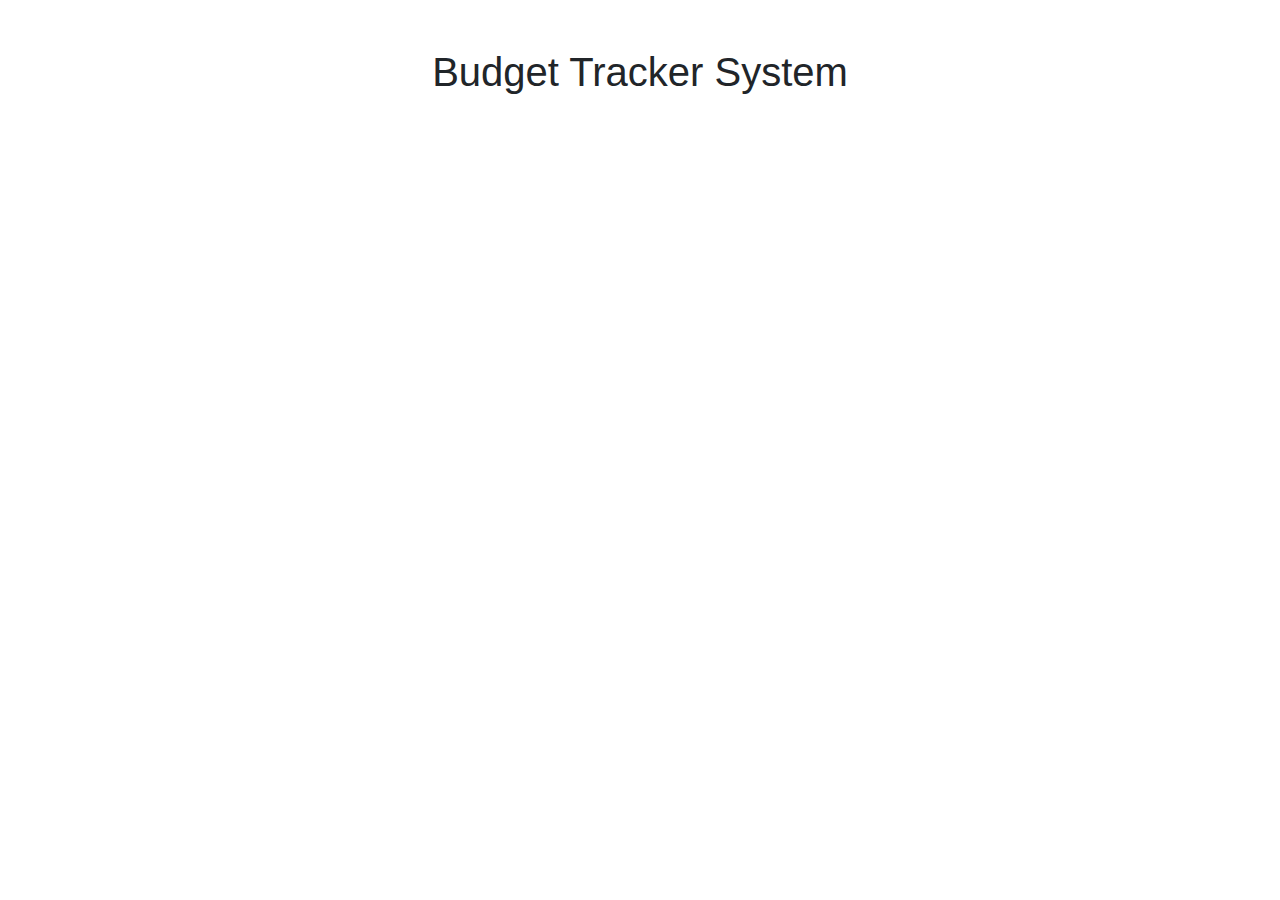
==== app/index.html @ d13b62b8 "[ADD] Basic configuration for project" ====
<!DOCTYPE html>
<html>
<head>
    <meta charset="UTF-8">
    <meta name="viewport" content="width=device-width, initial-scale=1.0">
    <title>Expense Tracker</title>
    <!-- Bootstrap CSS -->
    <link href="https://stackpath.bootstrapcdn.com/bootstrap/4.5.2/css/bootstrap.min.css" rel="stylesheet">
    <link rel="stylesheet" href="styless.css">
</head>
<body>
    <div class="container">
        <div class="row justify-content-center">
            <div class="col-12 d-flex justify-content-center">
                <h1 class="title">Budget Tracker System</h1>
            </div>
        </div>
        <div class="row">
            <div class="backContainer">

            </div>
        </div>
    </div>
    <script src="script.js"></script>
    <!-- Bootstrap JS and dependencies (jQuery and Popper.js) -->
    <script src="https://code.jquery.com/jquery-3.5.1.slim.min.js"></script>
    <script src="https://cdn.jsdelivr.net/npm/@popperjs/core@2.6.0/dist/umd/popper.min.js"></script>
    <script src="https://stackpath.bootstrapcdn.com/bootstrap/4.5.2/js/bootstrap.min.js"></script>
</body>
</html>
---- app/styless.css ----
.title{
    margin: 3rem;
}

.backContainer{
    height: 10rem;
    background-color: black;
    border-radius: 25%;
}
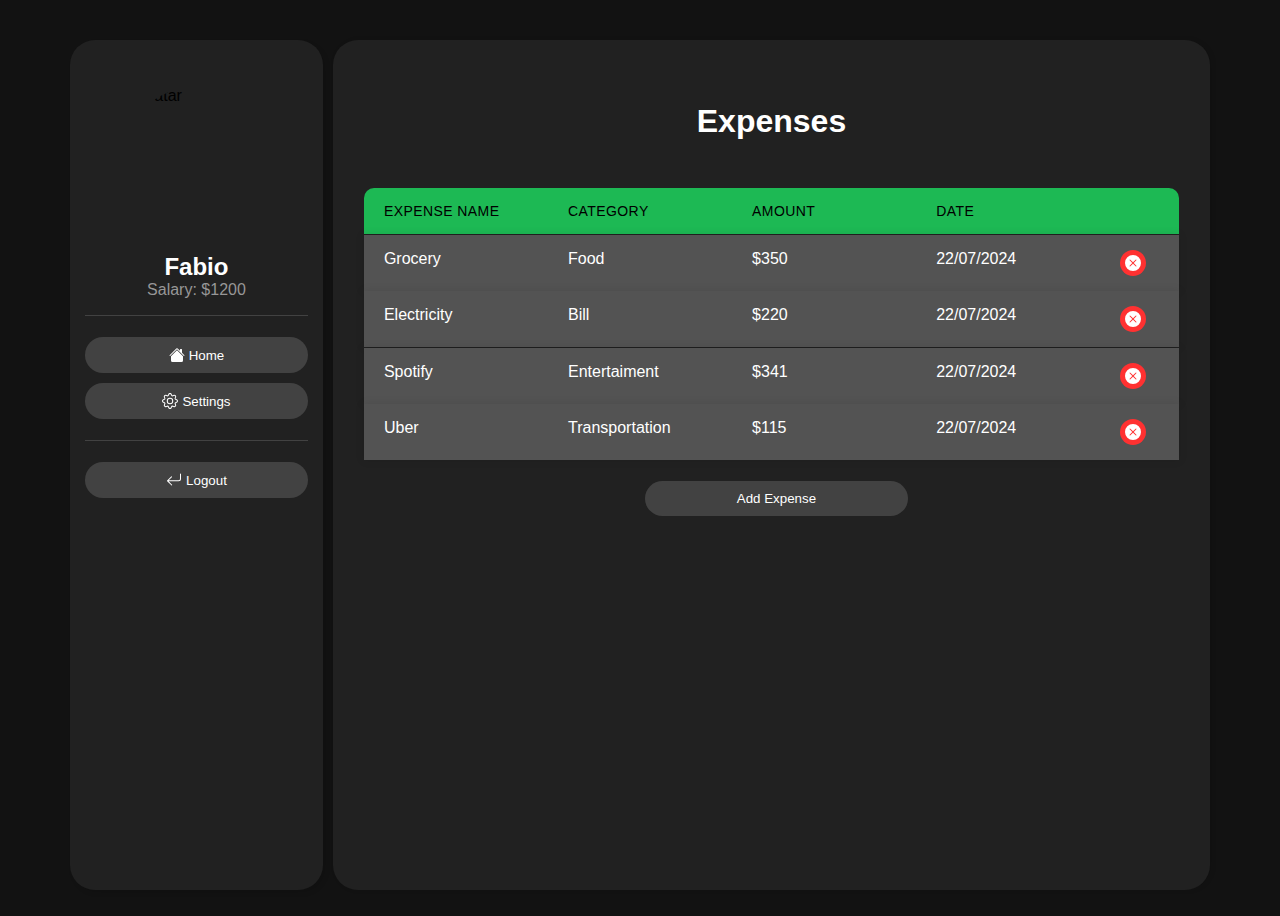
==== commit 3010e884: "[ADD] Expense view v1.0" ====
--- a/app/index.html
+++ b/app/index.html
@@ -4,27 +4,120 @@
     <meta charset="UTF-8">
     <meta name="viewport" content="width=device-width, initial-scale=1.0">
     <title>Expense Tracker</title>
-    <!-- Bootstrap CSS -->
-    <link href="https://stackpath.bootstrapcdn.com/bootstrap/4.5.2/css/bootstrap.min.css" rel="stylesheet">
     <link rel="stylesheet" href="styless.css">
 </head>
 <body>
     <div class="container">
-        <div class="row justify-content-center">
-            <div class="col-12 d-flex justify-content-center">
-                <h1 class="title">Budget Tracker System</h1>
+        <!-- <div class="row">
+            <div class="col col-sm col-md col-lg col-xl">
+                <h1>Budget Tracker System</h1>
             </div>
-        </div>
-        <div class="row">
-            <div class="backContainer">
-
+        </div> -->
+            <div class="main-content">
+                <div class="sidenav">
+                    <!-- Sidenav content here -->
+                     <img src="/img/avatar.jpg" alt="avatar" class="avatar">
+                     <h2>Fabio</h2>
+                     <p class="salary">Salary: $1200</p>
+                     <hr class="divider">
+                     <button class="sdvButton">
+                        <svg xmlns="http://www.w3.org/2000/svg" width="16" height="16" fill="currentColor" class="bi bi-house-fill icon" viewBox="0 0 16 16">
+                            <path d="M8.707 1.5a1 1 0 0 0-1.414 0L.646 8.146a.5.5 0 0 0 .708.708L8 2.207l6.646 6.647a.5.5 0 0 0 .708-.708L13 5.793V2.5a.5.5 0 0 0-.5-.5h-1a.5.5 0 0 0-.5.5v1.293z"/>
+                            <path d="m8 3.293 6 6V13.5a1.5 1.5 0 0 1-1.5 1.5h-9A1.5 1.5 0 0 1 2 13.5V9.293z"/>
+                          </svg>
+                        Home
+                    </button>
+                     <button class="sdvButton">
+                        <svg xmlns="http://www.w3.org/2000/svg" width="16" height="16" fill="currentColor" class="bi bi-gear icon" viewBox="0 0 16 16">
+                            <path d="M8 4.754a3.246 3.246 0 1 0 0 6.492 3.246 3.246 0 0 0 0-6.492M5.754 8a2.246 2.246 0 1 1 4.492 0 2.246 2.246 0 0 1-4.492 0"/>
+                            <path d="M9.796 1.343c-.527-1.79-3.065-1.79-3.592 0l-.094.319a.873.873 0 0 1-1.255.52l-.292-.16c-1.64-.892-3.433.902-2.54 2.541l.159.292a.873.873 0 0 1-.52 1.255l-.319.094c-1.79.527-1.79 3.065 0 3.592l.319.094a.873.873 0 0 1 .52 1.255l-.16.292c-.892 1.64.901 3.434 2.541 2.54l.292-.159a.873.873 0 0 1 1.255.52l.094.319c.527 1.79 3.065 1.79 3.592 0l.094-.319a.873.873 0 0 1 1.255-.52l.292.16c1.64.893 3.434-.902 2.54-2.541l-.159-.292a.873.873 0 0 1 .52-1.255l.319-.094c1.79-.527 1.79-3.065 0-3.592l-.319-.094a.873.873 0 0 1-.52-1.255l.16-.292c.893-1.64-.902-3.433-2.541-2.54l-.292.159a.873.873 0 0 1-1.255-.52zm-2.633.283c.246-.835 1.428-.835 1.674 0l.094.319a1.873 1.873 0 0 0 2.693 1.115l.291-.16c.764-.415 1.6.42 1.184 1.185l-.159.292a1.873 1.873 0 0 0 1.116 2.692l.318.094c.835.246.835 1.428 0 1.674l-.319.094a1.873 1.873 0 0 0-1.115 2.693l.16.291c.415.764-.42 1.6-1.185 1.184l-.291-.159a1.873 1.873 0 0 0-2.693 1.116l-.094.318c-.246.835-1.428.835-1.674 0l-.094-.319a1.873 1.873 0 0 0-2.692-1.115l-.292.16c-.764.415-1.6-.42-1.184-1.185l.159-.291A1.873 1.873 0 0 0 1.945 8.93l-.319-.094c-.835-.246-.835-1.428 0-1.674l.319-.094A1.873 1.873 0 0 0 3.06 4.377l-.16-.292c-.415-.764.42-1.6 1.185-1.184l.292.159a1.873 1.873 0 0 0 2.692-1.115z"/>
+                          </svg>
+                          Settings
+                    </button>
+                     <hr class="divider">
+                    <button class="sdvButton">
+                        <svg xmlns="http://www.w3.org/2000/svg" width="16" height="16" fill="currentColor" class="bi bi-arrow-return-left icon" viewBox="0 0 16 16">
+                            <path fill-rule="evenodd" d="M14.5 1.5a.5.5 0 0 1 .5.5v4.8a2.5 2.5 0 0 1-2.5 2.5H2.707l3.347 3.346a.5.5 0 0 1-.708.708l-4.2-4.2a.5.5 0 0 1 0-.708l4-4a.5.5 0 1 1 .708.708L2.707 8.3H12.5A1.5 1.5 0 0 0 14 6.8V2a.5.5 0 0 1 .5-.5"/>
+                          </svg>
+                        Logout
+                    </button>
+                </div>
+                <div class="backContainer">
+                    <!-- Main content here -->
+                     <h1>Expenses</h1>
+                     <ul class="responsive-table">
+                        <li class="table-header">
+                          <div class="colt header-col-1">Expense Name</div>
+                          <div class="colt header-col-2">Category</div>
+                          <div class="colt header-col-3">Amount</div>
+                          <div class="colt header-col-4">Date</div>
+                          <div class="colt header-col-5"></div>
+                        </li>
+                        <li class="table-row">
+                          <div class="colt header-col-1 " data-label="Job Id">Grocery</div>
+                          <div class="colt header-col-2" data-label="Customer Name">Food</div>
+                          <div class="colt header-col-3" data-label="Amount">$350</div>
+                          <div class="colt header-col-4" data-label="Payment Status">22/07/2024</div>
+                          <div class="colt header-col-5" data-label="Payment Status">
+                            <button class="cancelButton">
+                                <svg xmlns="http://www.w3.org/2000/svg" width="16" height="16" fill="currentColor" class="bi bi-x-circle-fill icon" viewBox="0 0 16 16">
+                                    <path d="M16 8A8 8 0 1 1 0 8a8 8 0 0 1 16 0M5.354 4.646a.5.5 0 1 0-.708.708L7.293 8l-2.647 2.646a.5.5 0 0 0 .708.708L8 8.707l2.646 2.647a.5.5 0 0 0 .708-.708L8.707 8l2.647-2.646a.5.5 0 0 0-.708-.708L8 7.293z"/>
+                                  </svg>
+                            </button>
+                          </div>
+                        </li>
+                        <li class="table-row">
+                          <div class="colt header-col-1 " data-label="Job Id">Electricity</div>
+                          <div class="colt header-col-2" data-label="Customer Name">Bill</div>
+                          <div class="colt header-col-3" data-label="Amount">$220</div>
+                          <div class="colt header-col-4" data-label="Payment Status">22/07/2024</div>
+                          <div class="colt header-col-5" data-label="Payment Status">
+                            <button class="cancelButton">
+                                <svg xmlns="http://www.w3.org/2000/svg" width="16" height="16" fill="currentColor" class="bi bi-x-circle-fill icon" viewBox="0 0 16 16">
+                                    <path d="M16 8A8 8 0 1 1 0 8a8 8 0 0 1 16 0M5.354 4.646a.5.5 0 1 0-.708.708L7.293 8l-2.647 2.646a.5.5 0 0 0 .708.708L8 8.707l2.646 2.647a.5.5 0 0 0 .708-.708L8.707 8l2.647-2.646a.5.5 0 0 0-.708-.708L8 7.293z"/>
+                                  </svg>
+                            </button>
+                          </div>
+                        </li>
+                        <li class="table-row">
+                          <div class="colt header-col-1 " data-label="Job Id">Spotify</div>
+                          <div class="colt header-col-2" data-label="Customer Name">Entertaiment</div>
+                          <div class="colt header-col-3" data-label="Amount">$341</div>
+                          <div class="colt header-col-4" data-label="Payment Status">22/07/2024</div>
+                          <div class="colt header-col-5" data-label="Payment Status">
+                            <button class="cancelButton">
+                            <svg xmlns="http://www.w3.org/2000/svg" width="16" height="16" fill="currentColor" class="bi bi-x-circle-fill icon" viewBox="0 0 16 16">
+                                <path d="M16 8A8 8 0 1 1 0 8a8 8 0 0 1 16 0M5.354 4.646a.5.5 0 1 0-.708.708L7.293 8l-2.647 2.646a.5.5 0 0 0 .708.708L8 8.707l2.646 2.647a.5.5 0 0 0 .708-.708L8.707 8l2.647-2.646a.5.5 0 0 0-.708-.708L8 7.293z"/>
+                              </svg>
+                            </button>
+                            </div>
+                        </li>
+                        <li class="table-row">
+                          <div class="colt header-col-1" data-label="Job Id">Uber</div>
+                          <div class="colt header-col-2" data-label="Customer Name">Transportation</div>
+                          <div class="colt header-col-3" data-label="Amount">$115</div>
+                          <div class="colt header-col-4" data-label="Payment Status">22/07/2024</div>
+                          <div class="colt header-col-5" data-label="Payment Status">
+                            <button class="cancelButton">
+                                <svg xmlns="http://www.w3.org/2000/svg" width="16" height="16" fill="currentColor" class="bi bi-x-circle-fill icon" viewBox="0 0 16 16">
+                                    <path d="M16 8A8 8 0 1 1 0 8a8 8 0 0 1 16 0M5.354 4.646a.5.5 0 1 0-.708.708L7.293 8l-2.647 2.646a.5.5 0 0 0 .708.708L8 8.707l2.646 2.647a.5.5 0 0 0 .708-.708L8.707 8l2.647-2.646a.5.5 0 0 0-.708-.708L8 7.293z"/>
+                                  </svg>
+                            </button>
+                          </div>
+                        </li>
+                      </ul>
+                      <div class="row">
+                        <div class="col col-sm col-md col-lg col-xl"></div>
+                        <div class="col col-sm col-md col-lg col-xl">
+                            <button class="sdvButton">Add Expense</button>
+                        </div>
+                        <div class="col col-sm col-md col-lg col-xl"></div>
+                      </div>
+                </div>
             </div>
         </div>
     </div>
     <script src="script.js"></script>
-    <!-- Bootstrap JS and dependencies (jQuery and Popper.js) -->
-    <script src="https://code.jquery.com/jquery-3.5.1.slim.min.js"></script>
-    <script src="https://cdn.jsdelivr.net/npm/@popperjs/core@2.6.0/dist/umd/popper.min.js"></script>
-    <script src="https://stackpath.bootstrapcdn.com/bootstrap/4.5.2/js/bootstrap.min.js"></script>
 </body>
-</html>+</html>
+
--- a/app/styless.css
+++ b/app/styless.css
@@ -1,9 +1,251 @@
-.title{
+html{
+    background-color: #121212;
+    font-family: 'Verdana', sans-serif;
+}
+
+h1{
     margin: 3rem;
+    text-align: center;
+    color: white;
+}
+
+h2{
+    /* margin: 3rem; */
+    text-align: center;
+    color: white;
+    margin-top: 1rem;
+    margin-bottom: 0;
+}
+.avatar {
+    margin-top: 2rem;
+    width: 150px;
+    height: 150px;
+    border-radius: 50%;
+}
+
+.container {
+    width: 100%;
+    padding-right: 15px;
+    padding-left: 15px;
+    margin-right: auto;
+    margin-left: auto;
+}
+
+.row {
+    display: flex;
+    flex-wrap: wrap;
+    margin-right: -15px;
+    margin-left: -15px;
+}
+
+.col {
+    padding-right: 15px;
+    padding-left: 15px;
+    flex: 1;
+    min-width: 100%; /* Default: stack columns vertically */
+}
+
+@media (min-width: 576px) {
+    .container {
+        max-width: 540px;
+    }
+    .col-sm {
+        min-width: calc(100% / 2); /* Two columns */
+    }
+}
+
+@media (min-width: 768px) {
+    .container {
+        max-width: 720px;
+    }
+    .col-md {
+        min-width: calc(100% / 3); /* Three columns */
+    }
+}
+
+@media (min-width: 992px) {
+    .container {
+        max-width: 960px;
+    }
+    .col-lg {
+        min-width: calc(100% / 4); /* Four columns */
+    }
+}
+
+@media (min-width: 1200px) {
+    .container {
+        max-width: 1140px;
+    }
+    .col-xl {
+        min-width: calc(100% / 6); /* Six columns */
+    }
+}
+
+.main-content {
+    display: flex;
+    height: 100vh;
+}
+
+.sidenav {
+    width: 300px;
+    margin-right: 10px;
+    background-color: #212121;
+    box-shadow: 3px 3px 5px rgba(0, 0, 0, 0.1);
+    padding: 15px;
+    border-radius: 25px;
+    height: calc(100vh - 5rem);
+    margin-top: 2rem;
+    display: flex;
+    flex-direction: column;
+    align-items: center;
+}
+
+.sdvButton{
+    width: 100%;
+    padding: 10px;
+    margin: 5px;
+    border-radius: 25px;
+    background-color: #424242;
+    color: white;
+    border: none;
+    cursor: pointer;
+    display: flex;
+    align-items: center;
+    justify-content: center;
+    transition: background-color 0.3s ease, transform 0.3s ease; /* Add transition for smooth effect */
+}
+.sdvButton .icon {
+    margin-right: 4px; /* Add some space between the icon and the text */
+    vertical-align: middle; /* Ensure vertical alignment */
+}
+.sdvButton:hover{
+    background-color: #1db954;
+    transform: scale(1.05);
+}
+
+.cancelButton{
+    height: auto;
+    padding: 5px;
+    border-radius: 100px;
+    background-color: #ff3131;
+    color: white;
+    border: none;
+    cursor: pointer;
+    display: flex;
+    align-items: center;
+    justify-content: center;
+    transition: transform 0.3s ease; /* Add transition for smooth effect */
+}
+.cancelButton .icon {
+    vertical-align: middle;
+}
+.cancelButton:hover{
+    transform: scale(1.15);
+}
+
+.divider {
+    width: 100%;
+    height: 1px;
+    background-color: #424242;
+    margin: 1rem 0;
+    border: none;
 }
 
 .backContainer{
-    height: 10rem;
-    background-color: black;
-    border-radius: 25%;
-}+    /* height: 100%; */
+    width: 100%;
+    background-color: #212121;
+    border-radius: 25px;
+    box-shadow: 2px 0 5px rgba(0, 0, 0, 0.1);
+        /* 10px 10px 20px rgba(0, 0, 0, 0.1),  Bottom-right shadow
+        -10px -10px 20px rgba(0, 0, 0, 0.1), Top-left shadow
+        10px -10px 20px rgba(0, 0, 0, 0.1),  Top-right shadow
+        -10px 10px 20px rgba(0, 0, 0, 0.1);  Bottom-left shadow */
+    padding: 15px;
+    margin-top: 2rem;
+    height: calc(100vh - 5rem);
+}
+
+.salary{
+    color: #979797;
+    margin: 0;
+}
+
+ul{
+    padding-left: 1rem;
+    padding-right: 1rem;
+}
+
+
+.responsive-table li {
+    /* border-radius: 3px; */
+    padding: 15px 20px; /* Reduced padding */
+    display: flex;
+    justify-content: space-between;
+    margin-bottom: 0.5px; /* Reduced margin */
+  }
+  
+  .responsive-table .table-header {
+    background-color: #1db954;
+    font-size: 14px;
+    text-transform: uppercase;
+    letter-spacing: 0.03em;
+    border-top-left-radius: 10px;
+    border-top-right-radius: 10px;
+  }
+  
+  .responsive-table .table-row {
+    background-color: #535353;
+    color: white;
+    box-shadow: 0px 0px 9px 0px rgba(0, 0, 0, 0.1);
+  }
+  
+  .responsive-table .header-col-1 {
+    flex-basis: 23.75%;
+}
+
+.responsive-table .header-col-2 {
+    flex-basis: 23.75%;
+}
+
+.responsive-table .header-col-3 {
+    flex-basis: 23.75%;
+}
+
+.responsive-table .header-col-4 {
+    flex-basis: 23.75%;
+}
+.responsive-table .header-col-5 {
+    flex-basis: 5%;
+}
+  
+  @media all and (max-width: 767px) {
+    .responsive-table .table-header {
+      display: none;
+    }
+  
+    .responsive-table li {
+      display: block;
+    }
+  
+    .responsive-table .colt {
+      flex-basis: 100%;
+    }
+  
+    .responsive-table .colt {
+      display: flex;
+      padding: 10px 0;
+    }
+  
+    .responsive-table .colt:before {
+      color: #6C7A89;
+      padding-right: 10px;
+      content: attr(data-label);
+      flex-basis: 50%;
+      text-align: right;
+    }
+
+    .backContainer{
+        min-height: auto;
+    }
+}
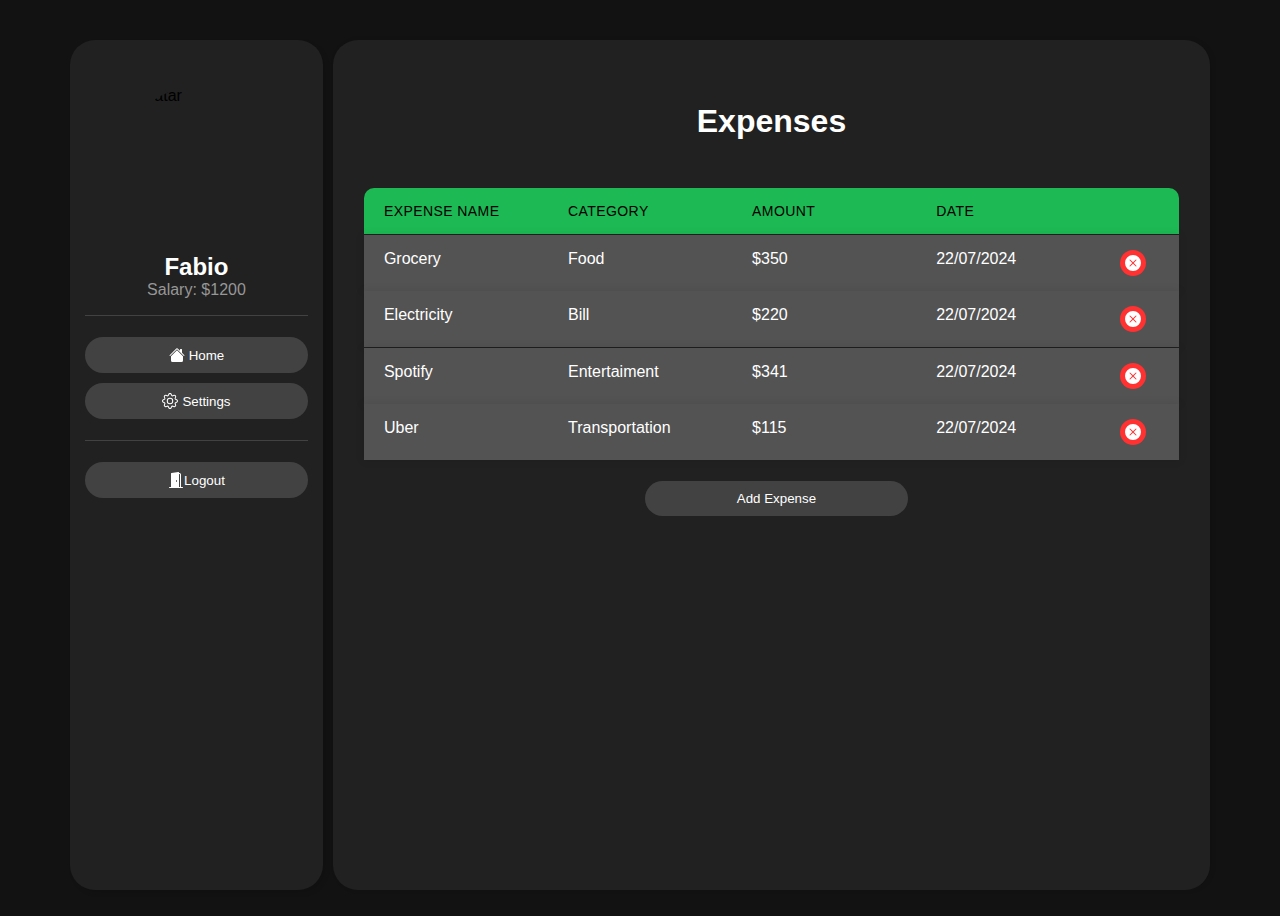
==== commit eff47611: "[ADD] Sidenav as component" ====
--- a/app/index.html
+++ b/app/index.html
@@ -8,40 +8,10 @@
 </head>
 <body>
     <div class="container">
-        <!-- <div class="row">
-            <div class="col col-sm col-md col-lg col-xl">
-                <h1>Budget Tracker System</h1>
-            </div>
-        </div> -->
             <div class="main-content">
-                <div class="sidenav">
-                    <!-- Sidenav content here -->
-                     <img src="/img/avatar.jpg" alt="avatar" class="avatar">
-                     <h2>Fabio</h2>
-                     <p class="salary">Salary: $1200</p>
-                     <hr class="divider">
-                     <button class="sdvButton">
-                        <svg xmlns="http://www.w3.org/2000/svg" width="16" height="16" fill="currentColor" class="bi bi-house-fill icon" viewBox="0 0 16 16">
-                            <path d="M8.707 1.5a1 1 0 0 0-1.414 0L.646 8.146a.5.5 0 0 0 .708.708L8 2.207l6.646 6.647a.5.5 0 0 0 .708-.708L13 5.793V2.5a.5.5 0 0 0-.5-.5h-1a.5.5 0 0 0-.5.5v1.293z"/>
-                            <path d="m8 3.293 6 6V13.5a1.5 1.5 0 0 1-1.5 1.5h-9A1.5 1.5 0 0 1 2 13.5V9.293z"/>
-                          </svg>
-                        Home
-                    </button>
-                     <button class="sdvButton">
-                        <svg xmlns="http://www.w3.org/2000/svg" width="16" height="16" fill="currentColor" class="bi bi-gear icon" viewBox="0 0 16 16">
-                            <path d="M8 4.754a3.246 3.246 0 1 0 0 6.492 3.246 3.246 0 0 0 0-6.492M5.754 8a2.246 2.246 0 1 1 4.492 0 2.246 2.246 0 0 1-4.492 0"/>
-                            <path d="M9.796 1.343c-.527-1.79-3.065-1.79-3.592 0l-.094.319a.873.873 0 0 1-1.255.52l-.292-.16c-1.64-.892-3.433.902-2.54 2.541l.159.292a.873.873 0 0 1-.52 1.255l-.319.094c-1.79.527-1.79 3.065 0 3.592l.319.094a.873.873 0 0 1 .52 1.255l-.16.292c-.892 1.64.901 3.434 2.541 2.54l.292-.159a.873.873 0 0 1 1.255.52l.094.319c.527 1.79 3.065 1.79 3.592 0l.094-.319a.873.873 0 0 1 1.255-.52l.292.16c1.64.893 3.434-.902 2.54-2.541l-.159-.292a.873.873 0 0 1 .52-1.255l.319-.094c1.79-.527 1.79-3.065 0-3.592l-.319-.094a.873.873 0 0 1-.52-1.255l.16-.292c.893-1.64-.902-3.433-2.541-2.54l-.292.159a.873.873 0 0 1-1.255-.52zm-2.633.283c.246-.835 1.428-.835 1.674 0l.094.319a1.873 1.873 0 0 0 2.693 1.115l.291-.16c.764-.415 1.6.42 1.184 1.185l-.159.292a1.873 1.873 0 0 0 1.116 2.692l.318.094c.835.246.835 1.428 0 1.674l-.319.094a1.873 1.873 0 0 0-1.115 2.693l.16.291c.415.764-.42 1.6-1.185 1.184l-.291-.159a1.873 1.873 0 0 0-2.693 1.116l-.094.318c-.246.835-1.428.835-1.674 0l-.094-.319a1.873 1.873 0 0 0-2.692-1.115l-.292.16c-.764.415-1.6-.42-1.184-1.185l.159-.291A1.873 1.873 0 0 0 1.945 8.93l-.319-.094c-.835-.246-.835-1.428 0-1.674l.319-.094A1.873 1.873 0 0 0 3.06 4.377l-.16-.292c-.415-.764.42-1.6 1.185-1.184l.292.159a1.873 1.873 0 0 0 2.692-1.115z"/>
-                          </svg>
-                          Settings
-                    </button>
-                     <hr class="divider">
-                    <button class="sdvButton">
-                        <svg xmlns="http://www.w3.org/2000/svg" width="16" height="16" fill="currentColor" class="bi bi-arrow-return-left icon" viewBox="0 0 16 16">
-                            <path fill-rule="evenodd" d="M14.5 1.5a.5.5 0 0 1 .5.5v4.8a2.5 2.5 0 0 1-2.5 2.5H2.707l3.347 3.346a.5.5 0 0 1-.708.708l-4.2-4.2a.5.5 0 0 1 0-.708l4-4a.5.5 0 1 1 .708.708L2.707 8.3H12.5A1.5 1.5 0 0 0 14 6.8V2a.5.5 0 0 1 .5-.5"/>
-                          </svg>
-                        Logout
-                    </button>
-                </div>
+              <div class="sidenav" id="sidenav">
+                <!-- Sidebar content -->
+              </div>
                 <div class="backContainer">
                     <!-- Main content here -->
                      <h1>Expenses</h1>
@@ -117,7 +87,8 @@
             </div>
         </div>
     </div>
-    <script src="script.js"></script>
+    <!-- <script src="script.js"></script> -->
+    <script src="/app/scripts/sidenav.js"></script>
 </body>
 </html>
 
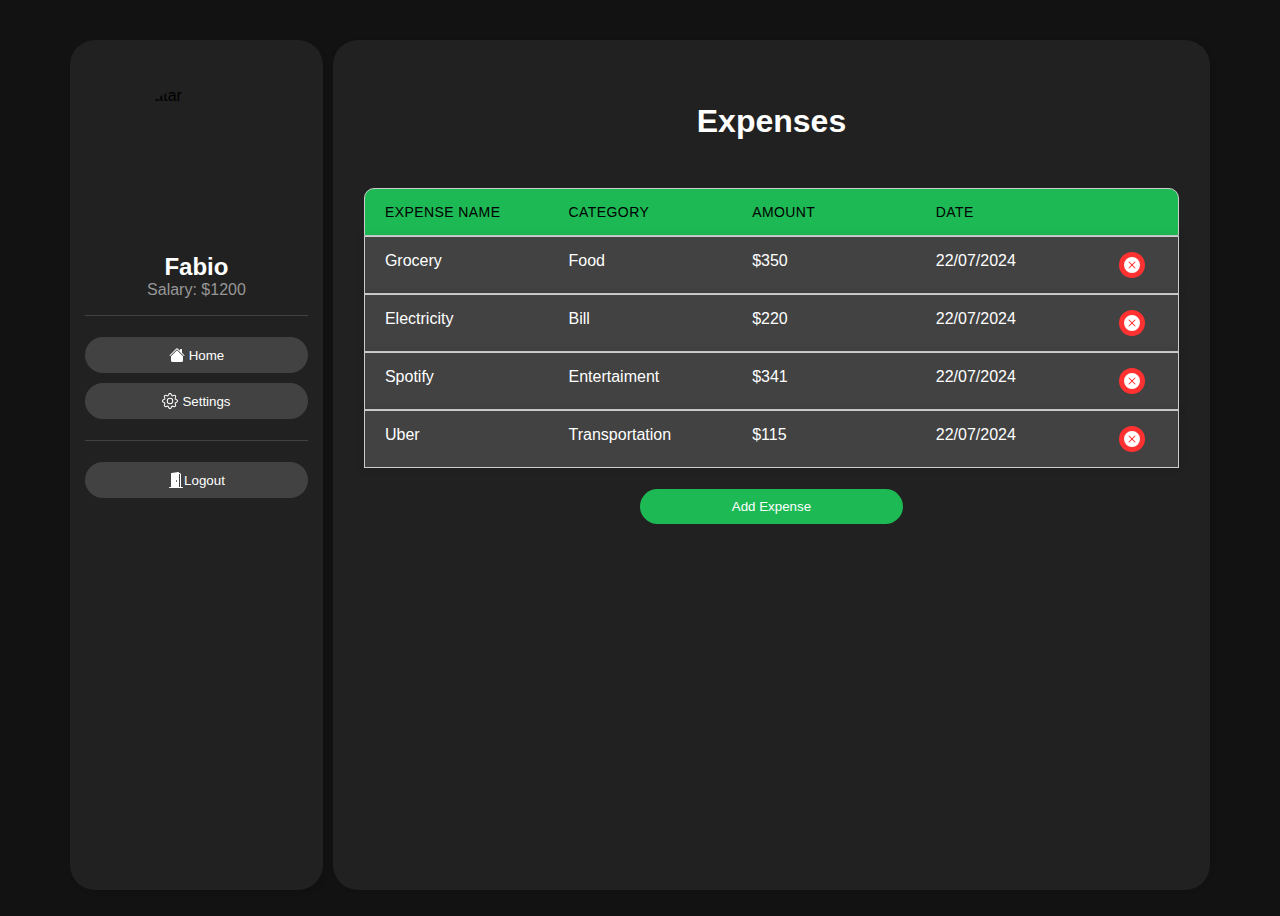
==== commit 531d960a: "[ADD] Frontend implementation" ====
--- a/app/index.html
+++ b/app/index.html
@@ -4,90 +4,92 @@
     <meta charset="UTF-8">
     <meta name="viewport" content="width=device-width, initial-scale=1.0">
     <title>Expense Tracker</title>
-    <link rel="stylesheet" href="styless.css">
+    <link rel="stylesheet" href="/app/styles/styless.css">
+    <link rel="stylesheet" href="/app/styles/settings.css">
 </head>
 <body>
     <div class="container">
-            <div class="main-content">
-              <div class="sidenav" id="sidenav">
-                <!-- Sidebar content -->
+      <div class="main-content">
+        <!-- Navbar -->
+      <div class="navbar">
+        <button id="navbarButton" class="navbarButton">☰</button>
+    </div>
+
+  <!-- Sidebar -->
+  <div id="sidenav" class="sidenav"></div>
+        <div class="backContainer">
+        <!-- Main content here -->
+          <h1>Expenses</h1>
+          <ul class="responsive-table">
+            <li class="table-header">
+              <div class="colt header-col-1">Expense Name</div>
+              <div class="colt header-col-2">Category</div>
+              <div class="colt header-col-3">Amount</div>
+              <div class="colt header-col-4">Date</div>
+              <div class="colt header-col-5"></div>
+            </li>
+            <li class="table-row">
+              <div class="colt header-col-1 " data-label="Expense name">Grocery</div>
+              <div class="colt header-col-2" data-label="Category">Food</div>
+              <div class="colt header-col-3" data-label="Amount">$350</div>
+              <div class="colt header-col-4" data-label="Date">22/07/2024</div>
+              <div class="colt header-col-5" data-label="Delete">
+                <button class="cancelButton">
+                    <svg xmlns="http://www.w3.org/2000/svg" width="16" height="16" fill="currentColor" class="bi bi-x-circle-fill icon" viewBox="0 0 16 16">
+                        <path d="M16 8A8 8 0 1 1 0 8a8 8 0 0 1 16 0M5.354 4.646a.5.5 0 1 0-.708.708L7.293 8l-2.647 2.646a.5.5 0 0 0 .708.708L8 8.707l2.646 2.647a.5.5 0 0 0 .708-.708L8.707 8l2.647-2.646a.5.5 0 0 0-.708-.708L8 7.293z"/>
+                      </svg>
+                </button>
               </div>
-                <div class="backContainer">
-                    <!-- Main content here -->
-                     <h1>Expenses</h1>
-                     <ul class="responsive-table">
-                        <li class="table-header">
-                          <div class="colt header-col-1">Expense Name</div>
-                          <div class="colt header-col-2">Category</div>
-                          <div class="colt header-col-3">Amount</div>
-                          <div class="colt header-col-4">Date</div>
-                          <div class="colt header-col-5"></div>
-                        </li>
-                        <li class="table-row">
-                          <div class="colt header-col-1 " data-label="Job Id">Grocery</div>
-                          <div class="colt header-col-2" data-label="Customer Name">Food</div>
-                          <div class="colt header-col-3" data-label="Amount">$350</div>
-                          <div class="colt header-col-4" data-label="Payment Status">22/07/2024</div>
-                          <div class="colt header-col-5" data-label="Payment Status">
-                            <button class="cancelButton">
-                                <svg xmlns="http://www.w3.org/2000/svg" width="16" height="16" fill="currentColor" class="bi bi-x-circle-fill icon" viewBox="0 0 16 16">
-                                    <path d="M16 8A8 8 0 1 1 0 8a8 8 0 0 1 16 0M5.354 4.646a.5.5 0 1 0-.708.708L7.293 8l-2.647 2.646a.5.5 0 0 0 .708.708L8 8.707l2.646 2.647a.5.5 0 0 0 .708-.708L8.707 8l2.647-2.646a.5.5 0 0 0-.708-.708L8 7.293z"/>
-                                  </svg>
-                            </button>
-                          </div>
-                        </li>
-                        <li class="table-row">
-                          <div class="colt header-col-1 " data-label="Job Id">Electricity</div>
-                          <div class="colt header-col-2" data-label="Customer Name">Bill</div>
-                          <div class="colt header-col-3" data-label="Amount">$220</div>
-                          <div class="colt header-col-4" data-label="Payment Status">22/07/2024</div>
-                          <div class="colt header-col-5" data-label="Payment Status">
-                            <button class="cancelButton">
-                                <svg xmlns="http://www.w3.org/2000/svg" width="16" height="16" fill="currentColor" class="bi bi-x-circle-fill icon" viewBox="0 0 16 16">
-                                    <path d="M16 8A8 8 0 1 1 0 8a8 8 0 0 1 16 0M5.354 4.646a.5.5 0 1 0-.708.708L7.293 8l-2.647 2.646a.5.5 0 0 0 .708.708L8 8.707l2.646 2.647a.5.5 0 0 0 .708-.708L8.707 8l2.647-2.646a.5.5 0 0 0-.708-.708L8 7.293z"/>
-                                  </svg>
-                            </button>
-                          </div>
-                        </li>
-                        <li class="table-row">
-                          <div class="colt header-col-1 " data-label="Job Id">Spotify</div>
-                          <div class="colt header-col-2" data-label="Customer Name">Entertaiment</div>
-                          <div class="colt header-col-3" data-label="Amount">$341</div>
-                          <div class="colt header-col-4" data-label="Payment Status">22/07/2024</div>
-                          <div class="colt header-col-5" data-label="Payment Status">
-                            <button class="cancelButton">
-                            <svg xmlns="http://www.w3.org/2000/svg" width="16" height="16" fill="currentColor" class="bi bi-x-circle-fill icon" viewBox="0 0 16 16">
-                                <path d="M16 8A8 8 0 1 1 0 8a8 8 0 0 1 16 0M5.354 4.646a.5.5 0 1 0-.708.708L7.293 8l-2.647 2.646a.5.5 0 0 0 .708.708L8 8.707l2.646 2.647a.5.5 0 0 0 .708-.708L8.707 8l2.647-2.646a.5.5 0 0 0-.708-.708L8 7.293z"/>
-                              </svg>
-                            </button>
-                            </div>
-                        </li>
-                        <li class="table-row">
-                          <div class="colt header-col-1" data-label="Job Id">Uber</div>
-                          <div class="colt header-col-2" data-label="Customer Name">Transportation</div>
-                          <div class="colt header-col-3" data-label="Amount">$115</div>
-                          <div class="colt header-col-4" data-label="Payment Status">22/07/2024</div>
-                          <div class="colt header-col-5" data-label="Payment Status">
-                            <button class="cancelButton">
-                                <svg xmlns="http://www.w3.org/2000/svg" width="16" height="16" fill="currentColor" class="bi bi-x-circle-fill icon" viewBox="0 0 16 16">
-                                    <path d="M16 8A8 8 0 1 1 0 8a8 8 0 0 1 16 0M5.354 4.646a.5.5 0 1 0-.708.708L7.293 8l-2.647 2.646a.5.5 0 0 0 .708.708L8 8.707l2.646 2.647a.5.5 0 0 0 .708-.708L8.707 8l2.647-2.646a.5.5 0 0 0-.708-.708L8 7.293z"/>
-                                  </svg>
-                            </button>
-                          </div>
-                        </li>
-                      </ul>
-                      <div class="row">
-                        <div class="col col-sm col-md col-lg col-xl"></div>
-                        <div class="col col-sm col-md col-lg col-xl">
-                            <button class="sdvButton">Add Expense</button>
-                        </div>
-                        <div class="col col-sm col-md col-lg col-xl"></div>
-                      </div>
+            </li>
+            <li class="table-row">
+              <div class="colt header-col-1 " data-label="Expense name">Electricity</div>
+              <div class="colt header-col-2" data-label="Category">Bill</div>
+              <div class="colt header-col-3" data-label="Amount">$220</div>
+              <div class="colt header-col-4" data-label="Date">22/07/2024</div>
+              <div class="colt header-col-5" data-label="Delete">
+                <button class="cancelButton">
+                    <svg xmlns="http://www.w3.org/2000/svg" width="16" height="16" fill="currentColor" class="bi bi-x-circle-fill icon" viewBox="0 0 16 16">
+                        <path d="M16 8A8 8 0 1 1 0 8a8 8 0 0 1 16 0M5.354 4.646a.5.5 0 1 0-.708.708L7.293 8l-2.647 2.646a.5.5 0 0 0 .708.708L8 8.707l2.646 2.647a.5.5 0 0 0 .708-.708L8.707 8l2.647-2.646a.5.5 0 0 0-.708-.708L8 7.293z"/>
+                      </svg>
+                </button>
+              </div>
+            </li>
+            <li class="table-row">
+              <div class="colt header-col-1 " data-label="Expense name">Spotify</div>
+              <div class="colt header-col-2" data-label="Category">Entertaiment</div>
+              <div class="colt header-col-3" data-label="Amount">$341</div>
+              <div class="colt header-col-4" data-label="Date">22/07/2024</div>
+              <div class="colt header-col-5" data-label="Delete">
+                <button class="cancelButton">
+                <svg xmlns="http://www.w3.org/2000/svg" width="16" height="16" fill="currentColor" class="bi bi-x-circle-fill icon" viewBox="0 0 16 16">
+                    <path d="M16 8A8 8 0 1 1 0 8a8 8 0 0 1 16 0M5.354 4.646a.5.5 0 1 0-.708.708L7.293 8l-2.647 2.646a.5.5 0 0 0 .708.708L8 8.707l2.646 2.647a.5.5 0 0 0 .708-.708L8.707 8l2.647-2.646a.5.5 0 0 0-.708-.708L8 7.293z"/>
+                  </svg>
+                </button>
                 </div>
-            </div>
+            </li>
+            <li class="table-row">
+              <div class="colt header-col-1" data-label="Expense name">Uber</div>
+              <div class="colt header-col-2" data-label="Category">Transportation</div>
+              <div class="colt header-col-3" data-label="Amount">$115</div>
+              <div class="colt header-col-4" data-label="Date">22/07/2024</div>
+              <div class="colt header-col-5" data-label="Delete">
+                <button class="cancelButton">
+                    <svg xmlns="http://www.w3.org/2000/svg" width="16" height="16" fill="currentColor" class="bi bi-x-circle-fill icon" viewBox="0 0 16 16">
+                        <path d="M16 8A8 8 0 1 1 0 8a8 8 0 0 1 16 0M5.354 4.646a.5.5 0 1 0-.708.708L7.293 8l-2.647 2.646a.5.5 0 0 0 .708.708L8 8.707l2.646 2.647a.5.5 0 0 0 .708-.708L8.707 8l2.647-2.646a.5.5 0 0 0-.708-.708L8 7.293z"/>
+                      </svg>
+                </button>
+              </div>
+            </li>
+          </ul>
+          <div class="row" id="expenseForm"></div>
+          <div class="row" id="expenseFormBtn"></div>
+          
+          </div>
+        </div>
+          </div>
         </div>
     </div>
-    <!-- <script src="script.js"></script> -->
+    <script src="/app/scripts/index.js"></script>
     <script src="/app/scripts/sidenav.js"></script>
 </body>
 </html>
--- a/app/styles/styless.css
+++ b/app/styles/styless.css
@@ -0,0 +1,328 @@
+html{
+    background-color: #121212;
+    font-family: 'Verdana', sans-serif;
+}
+
+h1{
+    margin: 3rem;
+    text-align: center;
+    color: white;
+}
+
+h2{
+    /* margin: 3rem; */
+    text-align: center;
+    color: white;
+    margin-top: 1rem;
+    margin-bottom: 0;
+}
+.avatar {
+    margin-top: 2rem;
+    width: 150px;
+    height: 150px;
+    border-radius: 50%;
+    display: flex;
+    justify-content: center;
+    
+}
+
+.container {
+    width: 100%;
+    padding-right: 15px;
+    padding-left: 15px;
+    margin-right: auto;
+    margin-left: auto;
+}
+
+.row {
+    /* display: flex; */
+    display: flex;
+    justify-content: center; /* Center child elements horizontally */
+    align-items: center;
+    flex-wrap: wrap;
+    margin-right: -15px;
+    margin-left: -15px;
+}
+
+.col {
+    padding-right: 15px;
+    padding-left: 15px;
+    flex: 1;
+    min-width: 100%; /* Default: stack columns vertically */
+}
+
+@media (min-width: 576px) {
+    .container {
+        max-width: 540px;
+    }
+    .col-sm {
+        min-width: calc(100% / 2); /* Two columns */
+    }
+}
+
+@media (min-width: 768px) {
+    .container {
+        max-width: 720px;
+    }
+    .col-md {
+        min-width: calc(100% / 3); /* Three columns */
+    }
+}
+
+@media (min-width: 992px) {
+    .container {
+        max-width: 960px;
+    }
+    .col-lg {
+        min-width: calc(100% / 4); /* Four columns */
+    }
+}
+
+@media (min-width: 1200px) {
+    .container {
+        max-width: 1140px;
+    }
+    .col-xl {
+        min-width: calc(100% / 6); /* Six columns */
+    }
+}
+
+.main-content {
+    display: flex;
+    height: 100vh;
+}
+
+.sidenav {
+    width: 300px;
+    margin-right: 10px;
+    background-color: #212121;
+    box-shadow: 3px 3px 5px rgba(0, 0, 0, 0.1);
+    padding: 15px;
+    border-radius: 25px;
+    height: calc(100vh - 5rem);
+    margin-top: 2rem;
+    display: flex;
+    flex-direction: column;
+    align-items: center;
+    left: -350px;
+    z-index: 1000;
+    transition: left 0.3s ease; /* Add transition for smooth animation */
+
+}
+.sidenav.active {
+    left: 0; /* Move into view when active */
+}
+
+.sdvButton{
+    width: 100%;
+    padding: 10px;
+    margin: 5px;
+    border-radius: 25px;
+    background-color: #424242;
+    color: white;
+    border: none;
+    cursor: pointer;
+    display: flex;
+    align-items: center;
+    justify-content: center;
+    transition: background-color 0.3s ease, transform 0.3s ease; /* Add transition for smooth effect */
+}
+.sdvButton .icon {
+    margin-right: 4px; /* Add some space between the icon and the text */
+    vertical-align: middle; /* Ensure vertical alignment */
+}
+.sdvButton:hover{
+    background-color: #1db954;
+    transform: scale(1.05);
+}
+
+.addButton {
+    width: 30%;
+    padding: 10px;
+    margin: 5px;
+    border-radius: 25px;
+    background-color: #1db954;
+    color: white;
+    border: none;
+    cursor: pointer;
+    display: flex;
+    align-items: center;
+    justify-content: center;
+    transition: background-color 0.3s ease, transform 0.3s ease; /* Add transition for smooth effect */
+}
+
+.addButton .icon {
+    margin-right: 4px; /* Add some space between the icon and the text */
+    vertical-align: middle; /* Ensure vertical alignment */
+}
+
+.addButton:hover {
+    transform: scale(1.05);
+}
+
+.cancelButton{
+    height: auto;
+    padding: 5px;
+    border-radius: 100px;
+    background-color: #ff3131;
+    color: white;
+    border: none;
+    cursor: pointer;
+    display: flex;
+    align-items: center;
+    justify-content: center;
+    transition: transform 0.3s ease; /* Add transition for smooth effect */
+}
+.cancelButton .icon {
+    vertical-align: middle;
+}
+.cancelButton:hover{
+    transform: scale(1.15);
+}
+
+.divider {
+    width: 100%;
+    height: 1px;
+    background-color: #424242;
+    margin: 1rem 0;
+    border: none;
+}
+
+.backContainer{
+    /* height: 100%; */
+    width: 100%;
+    background-color: #212121;
+    border-radius: 25px;
+    box-shadow: 2px 0 5px rgba(0, 0, 0, 0.1);
+        /* 10px 10px 20px rgba(0, 0, 0, 0.1),  Bottom-right shadow
+        -10px -10px 20px rgba(0, 0, 0, 0.1), Top-left shadow
+        10px -10px 20px rgba(0, 0, 0, 0.1),  Top-right shadow
+        -10px 10px 20px rgba(0, 0, 0, 0.1);  Bottom-left shadow */
+    padding: 15px;
+    margin-top: 2rem;
+    height: calc(100vh - 5rem);
+}
+
+.salary{
+    color: #979797;
+    margin: 0;
+}
+
+ul{
+    padding-left: 1rem;
+    padding-right: 1rem;
+}
+
+
+.responsive-table li {
+    /* border-radius: 3px; */
+    padding: 15px 20px; /* Reduced padding */
+    display: flex;
+    justify-content: space-between;
+    /* margin-bottom: 0.5px; */
+    border: 0.5px solid #ccc;
+  }
+  
+  .responsive-table .table-header {
+    background-color: #1db954;
+    font-size: 14px;
+    text-transform: uppercase;
+    letter-spacing: 0.03em;
+    border-top-left-radius: 10px;
+    border-top-right-radius: 10px;
+  }
+  
+  .responsive-table .table-row {
+    background-color: #424242;
+    color: white;
+    box-shadow: 0px 0px 9px 0px rgba(0, 0, 0, 0.1);
+  }
+  
+  .responsive-table .header-col-1 {
+    flex-basis: 23.75%;
+}
+
+.responsive-table .header-col-2 {
+    flex-basis: 23.75%;
+}
+
+.responsive-table .header-col-3 {
+    flex-basis: 23.75%;
+}
+
+.responsive-table .header-col-4 {
+    flex-basis: 23.75%;
+}
+.responsive-table .header-col-5 {
+    flex-basis: 5%;
+}
+
+.navbar {
+    display: none;
+    width: 100%;
+    background-color: #1db954;
+    padding: 10px;
+    box-shadow: 0 2px 5px rgba(0, 0, 0, 0.1);
+    position: fixed;
+    top: 0;
+    left: 0;
+    z-index: 1000;
+}
+
+.navbarButton {
+    background: none;
+    border: none;
+    color: white;
+    font-size: 24px;
+    cursor: pointer;
+}
+
+/* .main-content {
+    margin-left: 250px;
+    padding: 20px;
+} */
+  
+  @media all and (max-width: 767px) {
+    .responsive-table .table-header {
+      display: none;
+    }
+  
+    .responsive-table li {
+      display: block;
+    }
+  
+    .responsive-table .colt {
+      flex-basis: 100%;
+    }
+  
+    .responsive-table .colt {
+      display: flex;
+      padding: 10px 0;
+    }
+  
+    .responsive-table .colt:before {
+      color: #6C7A89;
+      padding-right: 10px;
+      content: attr(data-label);
+      flex-basis: 50%;
+      text-align: right;
+    }
+
+    .backContainer{
+        min-height: auto;
+    }
+    .sidenav {
+        /* display: none; */
+        position: absolute;
+    }
+
+    .navbar {
+        display: block;
+    }
+
+    .main-content {
+        margin-left: 0;
+    }
+}
+
+
--- a/app/styles/settings.css
+++ b/app/styles/settings.css
@@ -0,0 +1,78 @@
+h3{
+    text-align: center;
+    /* font-size: 3rem; */
+    /* color: #1db954; */
+    margin-bottom: 10px;
+}
+
+/* Parent container for card elements */
+.card-container {
+    display: flex;
+    justify-content: center; /* Center horizontally */
+    align-items: center;     /* Center vertically if needed */
+    flex-wrap: wrap;
+}
+
+/* Existing card styles */
+.card {
+    display: flex;
+    flex-direction: column;
+    align-items: center; /* Center all child elements horizontally */
+    padding: 20px;
+    border: 1px solid #ccc;
+    border-radius: 10px;
+    box-shadow: 0 2px 5px rgba(0, 0, 0, 0.1);
+    width: 300px; /* Adjust width as needed */
+    margin: 0 auto; /* Center the card itself */
+    background-color: #424242;
+    color: white;
+}
+
+input{
+    width: 100%;
+    padding: 10px;
+    margin-bottom: 10px;
+    border-radius: 25px;
+    border: none;
+    box-sizing: border-box;
+    /* background-color: #212121; */
+}
+select{
+    width: 100%;
+    padding: 10px;
+    margin-bottom: 10px;
+    border-radius: 25px;
+    border: none;
+    /* background-color: #212121; */
+}
+
+.updateButton{
+    width: 100%;
+    padding: 10px;
+    border-radius: 25px;
+    background-color: #1db954;
+    color: white;
+    border: none;
+    cursor: pointer;
+    display: flex;
+    align-items: center;
+    justify-content: center;
+    transition: background-color 0.3s ease, transform 0.3s ease; /* Add transition for smooth effect */
+}
+.updateButton .icon {
+    margin-right: 4px; /* Add some space between the icon and the text */
+    vertical-align: middle; /* Ensure vertical alignment */
+}
+.updateButton:hover{
+    background-color: #1db954;
+    transform: scale(1.05);
+}
+
+.svg-icon {
+    width: 40px;
+    height: 40px;
+    display: flex;
+    align-items: center;
+    justify-content: center;
+    margin-bottom: 10px;
+}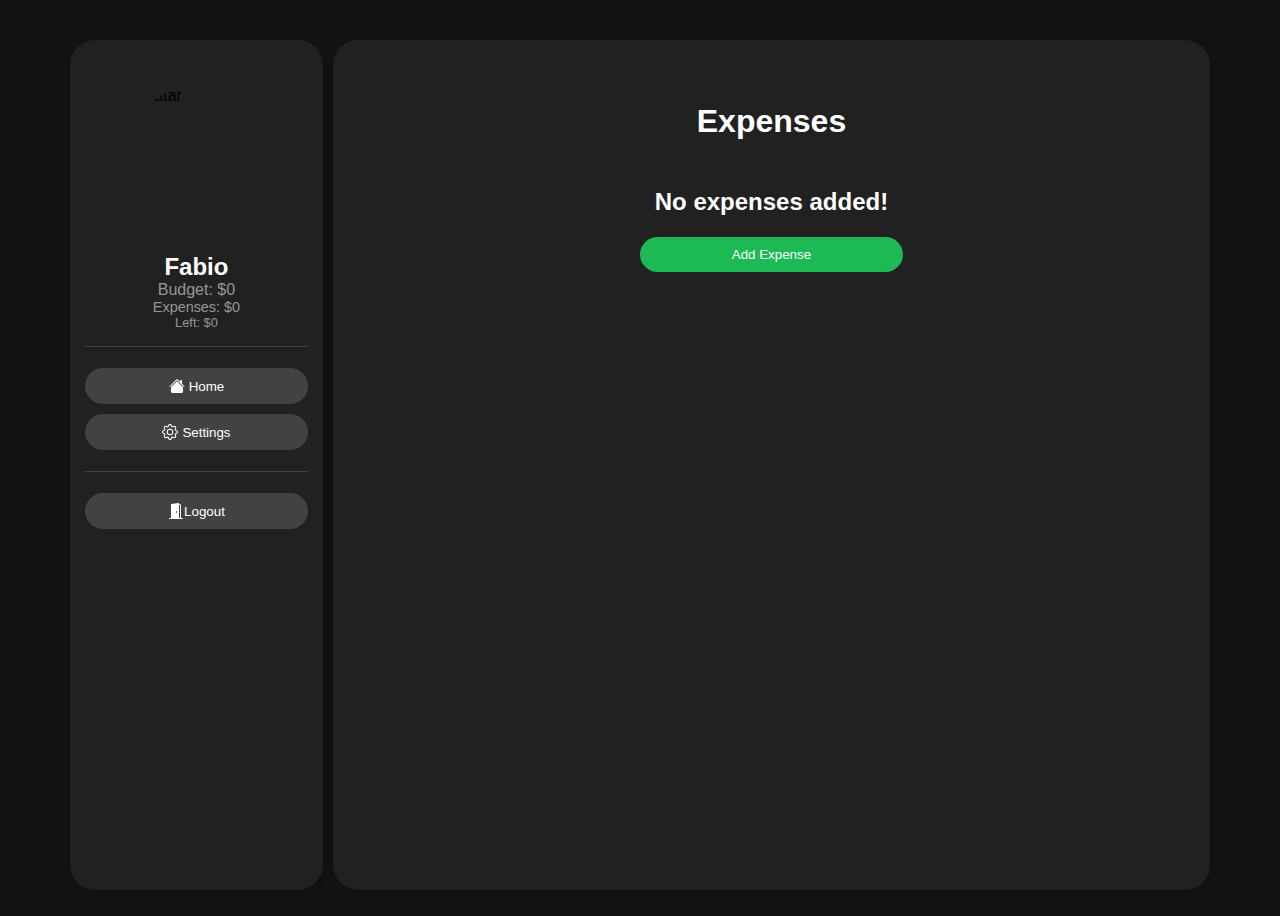
==== commit b3e3c13f: "[ADD] Login" ====
--- a/app/index.html
+++ b/app/index.html
@@ -20,67 +20,17 @@
         <div class="backContainer">
         <!-- Main content here -->
           <h1>Expenses</h1>
-          <ul class="responsive-table">
-            <li class="table-header">
-              <div class="colt header-col-1">Expense Name</div>
-              <div class="colt header-col-2">Category</div>
-              <div class="colt header-col-3">Amount</div>
-              <div class="colt header-col-4">Date</div>
-              <div class="colt header-col-5"></div>
-            </li>
-            <li class="table-row">
-              <div class="colt header-col-1 " data-label="Expense name">Grocery</div>
-              <div class="colt header-col-2" data-label="Category">Food</div>
-              <div class="colt header-col-3" data-label="Amount">$350</div>
-              <div class="colt header-col-4" data-label="Date">22/07/2024</div>
-              <div class="colt header-col-5" data-label="Delete">
-                <button class="cancelButton">
-                    <svg xmlns="http://www.w3.org/2000/svg" width="16" height="16" fill="currentColor" class="bi bi-x-circle-fill icon" viewBox="0 0 16 16">
-                        <path d="M16 8A8 8 0 1 1 0 8a8 8 0 0 1 16 0M5.354 4.646a.5.5 0 1 0-.708.708L7.293 8l-2.647 2.646a.5.5 0 0 0 .708.708L8 8.707l2.646 2.647a.5.5 0 0 0 .708-.708L8.707 8l2.647-2.646a.5.5 0 0 0-.708-.708L8 7.293z"/>
-                      </svg>
-                </button>
-              </div>
-            </li>
-            <li class="table-row">
-              <div class="colt header-col-1 " data-label="Expense name">Electricity</div>
-              <div class="colt header-col-2" data-label="Category">Bill</div>
-              <div class="colt header-col-3" data-label="Amount">$220</div>
-              <div class="colt header-col-4" data-label="Date">22/07/2024</div>
-              <div class="colt header-col-5" data-label="Delete">
-                <button class="cancelButton">
-                    <svg xmlns="http://www.w3.org/2000/svg" width="16" height="16" fill="currentColor" class="bi bi-x-circle-fill icon" viewBox="0 0 16 16">
-                        <path d="M16 8A8 8 0 1 1 0 8a8 8 0 0 1 16 0M5.354 4.646a.5.5 0 1 0-.708.708L7.293 8l-2.647 2.646a.5.5 0 0 0 .708.708L8 8.707l2.646 2.647a.5.5 0 0 0 .708-.708L8.707 8l2.647-2.646a.5.5 0 0 0-.708-.708L8 7.293z"/>
-                      </svg>
-                </button>
-              </div>
-            </li>
-            <li class="table-row">
-              <div class="colt header-col-1 " data-label="Expense name">Spotify</div>
-              <div class="colt header-col-2" data-label="Category">Entertaiment</div>
-              <div class="colt header-col-3" data-label="Amount">$341</div>
-              <div class="colt header-col-4" data-label="Date">22/07/2024</div>
-              <div class="colt header-col-5" data-label="Delete">
-                <button class="cancelButton">
-                <svg xmlns="http://www.w3.org/2000/svg" width="16" height="16" fill="currentColor" class="bi bi-x-circle-fill icon" viewBox="0 0 16 16">
-                    <path d="M16 8A8 8 0 1 1 0 8a8 8 0 0 1 16 0M5.354 4.646a.5.5 0 1 0-.708.708L7.293 8l-2.647 2.646a.5.5 0 0 0 .708.708L8 8.707l2.646 2.647a.5.5 0 0 0 .708-.708L8.707 8l2.647-2.646a.5.5 0 0 0-.708-.708L8 7.293z"/>
-                  </svg>
-                </button>
-                </div>
-            </li>
-            <li class="table-row">
-              <div class="colt header-col-1" data-label="Expense name">Uber</div>
-              <div class="colt header-col-2" data-label="Category">Transportation</div>
-              <div class="colt header-col-3" data-label="Amount">$115</div>
-              <div class="colt header-col-4" data-label="Date">22/07/2024</div>
-              <div class="colt header-col-5" data-label="Delete">
-                <button class="cancelButton">
-                    <svg xmlns="http://www.w3.org/2000/svg" width="16" height="16" fill="currentColor" class="bi bi-x-circle-fill icon" viewBox="0 0 16 16">
-                        <path d="M16 8A8 8 0 1 1 0 8a8 8 0 0 1 16 0M5.354 4.646a.5.5 0 1 0-.708.708L7.293 8l-2.647 2.646a.5.5 0 0 0 .708.708L8 8.707l2.646 2.647a.5.5 0 0 0 .708-.708L8.707 8l2.647-2.646a.5.5 0 0 0-.708-.708L8 7.293z"/>
-                      </svg>
-                </button>
-              </div>
-            </li>
-          </ul>
+          <div id="expenseTableContainer">
+            <ul class="responsive-table" id="expenseTable">
+                <li class="table-header">
+                    <div class="colt header-col-1">Expense Name</div>
+                    <div class="colt header-col-2">Category</div>
+                    <div class="colt header-col-3">Amount</div>
+                    <div class="colt header-col-4">Date</div>
+                    <div class="colt header-col-5"></div>
+                </li>
+            </ul>
+        </div>
           <div class="row" id="expenseForm"></div>
           <div class="row" id="expenseFormBtn"></div>
           
--- a/app/styles/styless.css
+++ b/app/styles/styless.css
@@ -194,10 +194,6 @@
     background-color: #212121;
     border-radius: 25px;
     box-shadow: 2px 0 5px rgba(0, 0, 0, 0.1);
-        /* 10px 10px 20px rgba(0, 0, 0, 0.1),  Bottom-right shadow
-        -10px -10px 20px rgba(0, 0, 0, 0.1), Top-left shadow
-        10px -10px 20px rgba(0, 0, 0, 0.1),  Top-right shadow
-        -10px 10px 20px rgba(0, 0, 0, 0.1);  Bottom-left shadow */
     padding: 15px;
     margin-top: 2rem;
     height: calc(100vh - 5rem);
